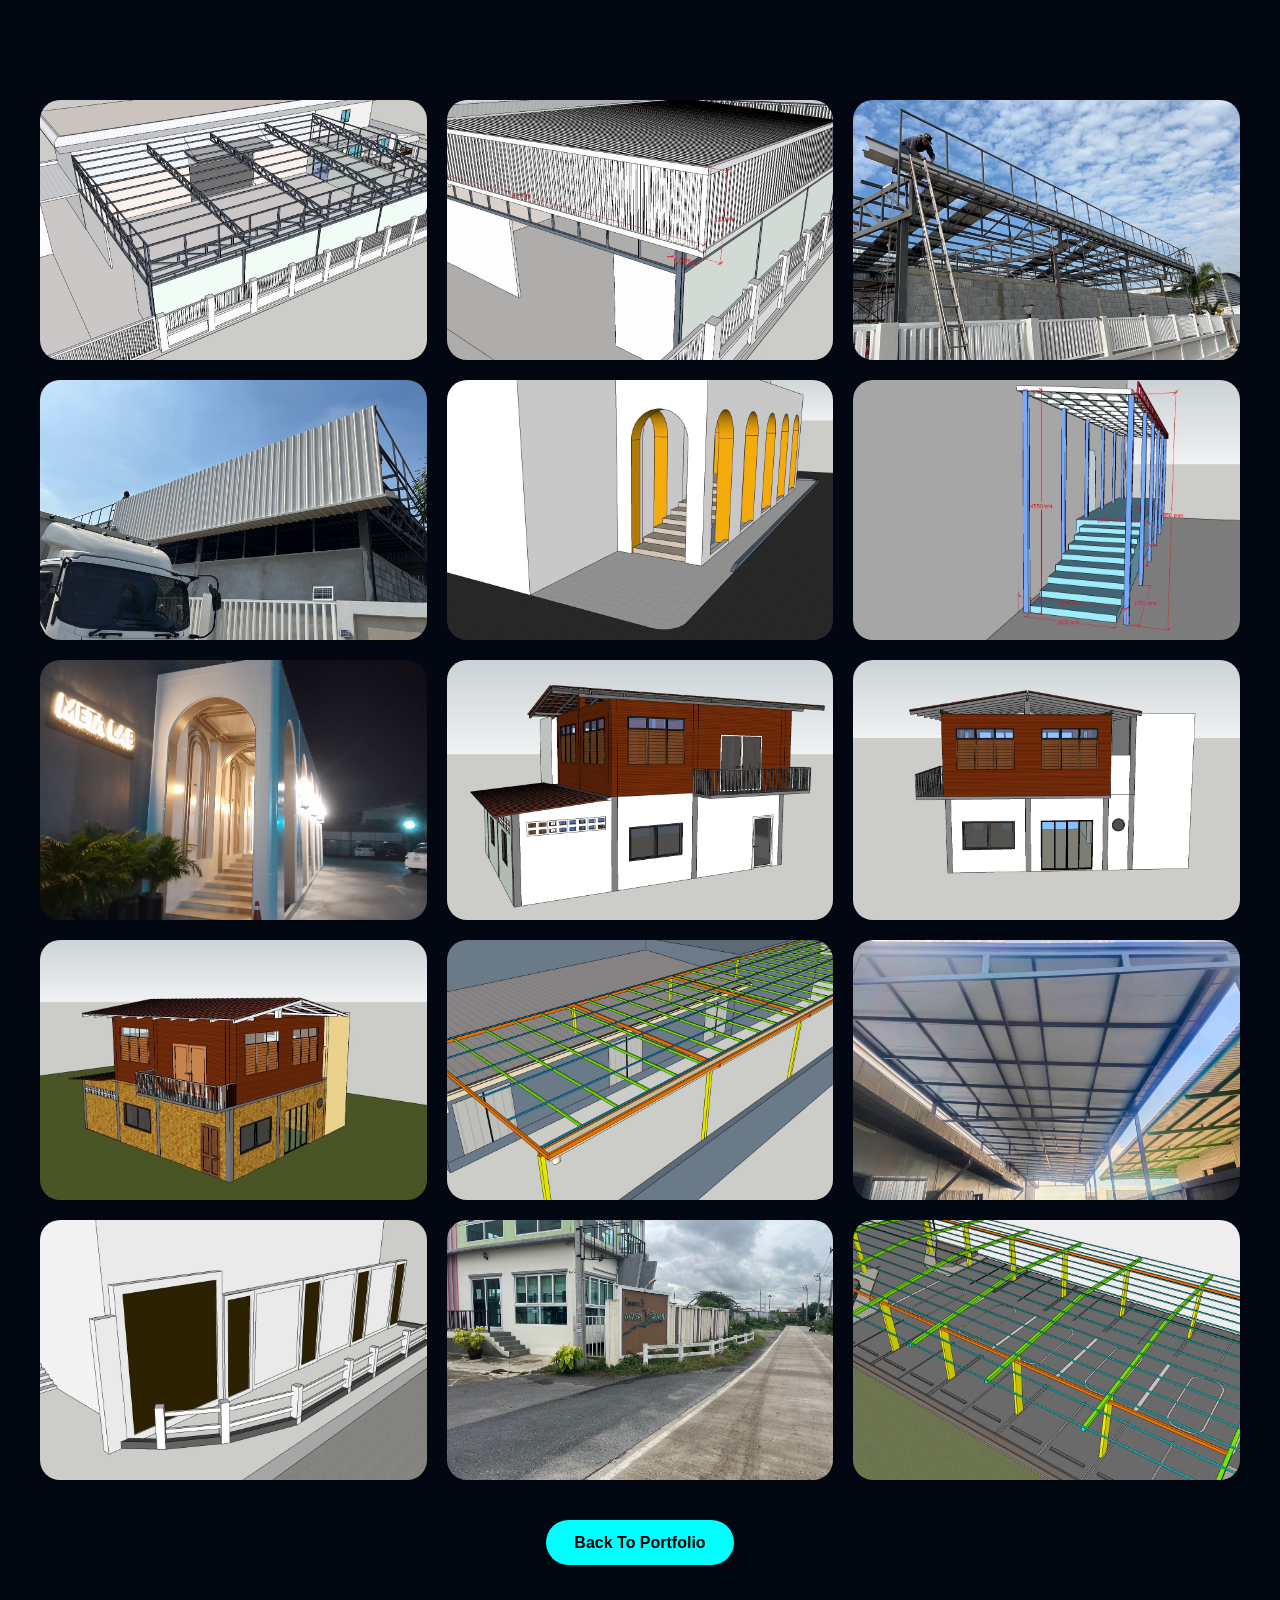
==== real-projects.html @ 2767db0d "first commit" ====
<!DOCTYPE html>
<html lang="en">
  <head>
    <meta charset="UTF-8" />
    <meta name="viewport" content="width=device-width, initial-scale=1.0" />

    <title>Real Projects</title>

    <link rel="stylesheet" href="style.css" />
  </head>

  <body>
    <section class="section">
      <!-- IMAGE GALLERY -->
      <div class="image-gallery">
        <img src="image/1.jpg" alt="" />
        <img src="image/2.jpg" alt="" />
        <img src="image/3.jpg" alt="" />
        <img src="image/9.jpg" alt="" />

        <img src="image/8.jpg" alt="" />
        <img src="image/13.jpg" alt="" />
        <img src="image/11.jpg" alt="" />

        <img src="image/jo01.jpg" alt="" />
        <img src="image/jo02.jpg" alt="" />
        <img src="image/15.jpg" alt="" />

         <img src="image/6.jpg" alt="" />
        <img src="image/12.jpg" alt="" />

          <img src="image/5.jpg" alt="" />
        <img src="image/4.jpg" alt="" />
        <img src="image/PARKING2.jpg" alt="" />
      </div>

      <!-- Back Button -->
      <div class="back-home">
        <a href="index.html"> Back To Portfolio </a>
      </div>
    </section>
  </body>
</html>
---- style.css ----
* {
  margin: 0;
  padding: 0;
  box-sizing: border-box;
}

body {
  background: #030712;
  color: white;
  font-family: Arial, sans-serif;
  line-height: 1.6;
}

/* Navbar */
header {
  position: fixed;
  width: 100%;
  top: 0;
  background: rgba(0, 0, 0, 0.7);
  backdrop-filter: blur(10px);
  z-index: 1000;
}

.navbar {
  max-width: 1200px;
  margin: auto;
  padding: 20px;
  display: flex;
  justify-content: space-between;
  align-items: center;
}


/* ========================= */
/* MOBILE NAVBAR */
/* ========================= */

/* Hamburger */
.menu-toggle {
  display: none;
  font-size: 32px;
  cursor: pointer;
  color: white;
}

/* ========================= */
/* MOBILE NAVBAR */
/* ========================= */

.menu-toggle {
  display: none;
  font-size: 35px;
  color: white;
  cursor: pointer;
}






.logo {
  color: cyan;
}

.nav-links {
  display: flex;
  gap: 25px;
  list-style: none;
}

.nav-links a {
  text-decoration: none;
  color: white;
  transition: 0.3s;
}

.nav-links a:hover {
  color: cyan;
}

/* Hero */
.hero {
  min-height: 100vh;
  display: flex;
  justify-content: center;
  align-items: center;
  text-align: center;
  padding: 120px 20px 50px;
}

.hero-content {
  max-width: 700px;
}

.profile-img {
  width: 270px;
  height: 270px;
  border-radius: 50%;
  object-fit: cover;
  border: 4px solid blanchedalmond;
  margin-bottom: 25px;
}

.hero h1 {
  font-size: 60px;
  margin-bottom: 15px;
}

.hero h3 {
  color: #9ca3af;
  margin-bottom: 20px;
}
.hero h4 {
  font-size: 30px;
  font-weight: 400;
}
.hero p {
  color: #d1d5db;
  margin-bottom: 30px;
}

/* Buttons */
.hero-btns {
  display: flex;
  justify-content: center;
  gap: 15px;
  flex-wrap: wrap;
}

.btn,
.btn-outline {
  padding: 12px 25px;
  border-radius: 30px;
  text-decoration: none;
  transition: 0.3s;
}

.btn {
  background: cyan;
  color: black;
}

.btn:hover {
  background: #00bcd4;
}

.btn-outline {
  border: 2px solid cyan;
  color: cyan;
}

.btn-outline:hover {
  background: cyan;
  color: black;
}

/* Sections */
.section {
  padding: 100px 20px;
}

.dark {
  background: #111827;
}

.section-title {
  text-align: center;
  font-size: 40px;
  margin-bottom: 50px;
  color: cyan;
}

/* About */
.about-content {
  max-width: 800px;
  margin: auto;
  text-align: center;
  color: #d1d5db;
}

/* ========================= */
/* ABOUT SECTION */
/* ========================= */

.about-section {
  max-width: 900px;
  margin: auto;
  padding: 80px 20px;
}

/* TABS */
.tabs {
  display: flex;
  gap: 50px;
  margin-bottom: 50px;
  flex-wrap: wrap;
}

.tab-btn {
  background: transparent;
  border: none;
  color: white;
  font-size: 38px;
  font-weight: bold;
  cursor: pointer;
  position: relative;
  transition: 0.3s;
}

/* ACTIVE LINE */
.tab-btn::after {
  content: "";
  position: absolute;
  left: 0;
  bottom: -10px;
  width: 0;
  height: 4px;
  background: cyan;
  transition: 0.3s;
}

.tab-btn:hover::after,
.tab-btn.active::after {
  width: 100%;
}

/* ACTIVE COLOR */
.tab-btn.active {
  color: cyan;
}

/* CONTENT */
.info-box {
  margin-bottom: 40px;
}

.info-box h3 {
  color: #3b82f6;
  font-size: 34px;
  margin-bottom: 10px;
}

.info-box p {
  color: #d1d5db;
  font-size: 24px;
  line-height: 1.6;
}

/* RESPONSIVE */
@media(max-width:768px) {

  .tabs {
    gap: 20px;
  }

  .tab-btn {
    font-size: 24px;
  }

  .info-box h3 {
    font-size: 24px;
  }

  .info-box p {
    font-size: 18px;
  }

}
/* ========================= */
/* ========================= */
/* PROJECTS */
/* ========================= */

.project-category {
  max-width: 1200px;
  margin: 70px auto 30px;
  font-size: 32px;
  color: cyan;
}

.projects-grid {
  max-width: 1200px;
  margin: auto;
  display: grid;
  grid-template-columns: repeat(2, 1fr);
  gap: 30px;
}

/* CARD */
.project-card {
  background: #111827;
  border-radius: 20px;
  overflow: hidden;
  border: 1px solid #1f2937;

  margin-bottom: 20px;
  transition: 0.3s;
}

.project-card:hover {
  transform: translateY(-10px);
  border-color: cyan;
}

/* IMAGE */
.main-project-image {
  width: 100%;
  height: 260px;
  object-fit: cover;
}

/* CONTENT */
.project-content {
  padding: 20px;
}

.project-content h4 {
  font-size: 24px;
  margin-bottom: 15px;
}

.project-content p {
  color: #9ca3af;
  margin-bottom: 20px;
  line-height: 1.6;
}

/* LINKS */
.project-links {
  display: flex;
  gap: 15px;
  flex-wrap: wrap;
}

.project-links a {
  text-decoration: none;
  background: cyan;
  color: black;
  padding: 12px 22px;
  border-radius: 30px;
  font-weight: bold;
  transition: 0.3s;
}

.project-links a:hover {
  background: #00bcd4;
}

/* ========================= */

/* ========================= */
/* SKETCHUP WRAPPER */
/* ========================= */

.sketchup-wrapper {
  max-width: 1200px;
  margin: auto;
  background: #111827;
  border-radius: 20px;
  overflow: hidden;
  border: 1px solid #1f2937;
}

.sketchup-cover {
  width: 100%;
  height: 400px;
  object-fit: cover;
}

.sketchup-content {
  padding: 30px;
}

.sketchup-content h4 {
  font-size: 32px;
  margin-bottom: 15px;
}

.sketchup-content p {
  color: #9ca3af;
  margin-bottom: 25px;
}

.view-folder-btn {
  display: inline-block;
  background: cyan;
  color: black;
  padding: 14px 28px;
  border-radius: 30px;
  text-decoration: none;
  font-weight: bold;
}

.view-folder-btn:hover {
  background: #00bcd4;
}

/* ========================= */
/* IMAGE GALLERY */
/* ========================= */

.gallery-text {
  text-align: center;
  color: #9ca3af;
  margin-bottom: 40px;
}

.image-gallery {
  max-width: 1200px;
  margin: auto;
  display: grid;
  grid-template-columns: repeat(3, 1fr);
  gap: 20px;
}

.image-gallery img {
  width: 100%;
  height: 260px;
  object-fit: cover;
  border-radius: 20px;
  transition: 0.3s;
  cursor: pointer;
}

.image-gallery img:hover {
  transform: scale(1.03);
}

/* BACK BUTTON */
.back-home {
  text-align: center;
  margin-top: 50px;
}

.back-home a {
  text-decoration: none;
  background: cyan;
  color: black;
  padding: 14px 28px;
  border-radius: 30px;
  font-weight: bold;
}


/* RESPONSIVE */
@media (max-width: 768px) {
  .image-gallery {
    grid-template-columns: 1fr;
  }
}
/* ========================= */
/* RESPONSIVE */
/* ========================= */

@media (max-width: 768px) {
  .projects-grid {
    grid-template-columns: 1fr;
  }

  .project-category {
    font-size: 26px;
  }

  .main-project-image {
    height: 220px;
  }

  .scroll-gallery img {
    width: 300px;
    height: 200px;
  }
}
/* ========================= */
/* RESPONSIVE */
/* ========================= */

@media (max-width: 768px) {
  .projects-grid {
    grid-template-columns: 1fr;
  }

  .project-category {
    font-size: 26px;
  }

  .main-project-image {
    height: 220px;
  }

  .project-gallery img {
    height: 140px;
  }
}

/* RESPONSIVE */
@media (max-width: 768px) {
  .projects-grid {
    grid-template-columns: 1fr;
  }

  .project-category {
    font-size: 26px;
  }
}

/* Contact */
.contact-content {
  text-align: center;
  border: 2px solid cadetblue;
}

.contact-content p {
  margin: 20px 0;
  font-size: 18px;
}

.contact-content i {
  color: cyan;
  margin-right: 10px;
}
/* Certificate */
.certificate-grid {
  max-width: 1200px;
  margin: auto;
  display: grid;
  grid-template-columns: repeat(3, 1fr);
  gap: 30px;
}

.certificate-card {
  background: #1f2937;
  border-radius: 20px;
  overflow: hidden;
  transition: 0.3s;
}

.certificate-card:hover {
  transform: translateY(-10px);
}

.certificate-card img {
  width: 100%;
  height: 220px;
  object-fit: cover;
}

.certificate-content {
  padding: 20px;
}

.certificate-content h3 {
  margin-bottom: 15px;
}

.certificate-content p {
  color: #9ca3af;
  margin-bottom: 20px;
}

.certificate-content a {
  display: inline-block;
  padding: 10px 20px;
  background: cyan;
  color: black;
  border-radius: 30px;
  text-decoration: none;
  font-weight: bold;
}

.certificate-content a:hover {
  background: #00bcd4;
}

/* Responsive */
@media (max-width: 768px) {
  .certificate-grid {
    grid-template-columns: 1fr;
  }
  
}

/* CV PAGE */
.cv-page {
  min-height: 100vh;
  display: flex;
  justify-content: center;
  align-items: center;
  background: #030712;
  padding: 20px;
}

.cv-container {
  background: #111827;
  padding: 50px;
  border-radius: 20px;
  text-align: center;
  max-width: 500px;
  width: 100%;
}

.cv-container h1 {
  font-size: 40px;
  margin-bottom: 20px;
  color: cyan;
}

.cv-container p {
  color: #d1d5db;
  margin-bottom: 30px;
}

.download-btn {
  display: inline-block;
  background: cyan;
  color: black;
  padding: 15px 30px;
  border-radius: 30px;
  text-decoration: none;
  font-weight: bold;
  transition: 0.3s;
}

.download-btn:hover {
  background: #00bcd4;
}

.back-btn {
  color: cyan;
  text-decoration: none;
}

/* Footer */
footer {
  text-align: center;
  padding: 30px;
  border-top: 1px solid #1f2937;
  color: #9ca3af;
}
/* MOBILE */
@media(max-width:768px) {

  .navbar {
    position: relative;
  }

  /* Hamburger */
  .menu-toggle {
    display: block;
  }

  /* Menu */
  .nav-links {

    position: absolute;

    top: 80px;
    left: 0;

    width: 100%;

    background: #111827;

    flex-direction: column;

    align-items: center;

    padding: 20px 0;

    display: none;
  }

  /* Show Menu */
  .nav-links.active {
    display: flex;
  }

  .nav-links li {
    margin: 15px 0;
  }
   .hero h1 {
    font-size: 38px;
  }

  .section-title {
    font-size: 32px;
  }

  .skills-grid,
  .projects-grid {
    grid-template-columns: 1fr;
  }

}
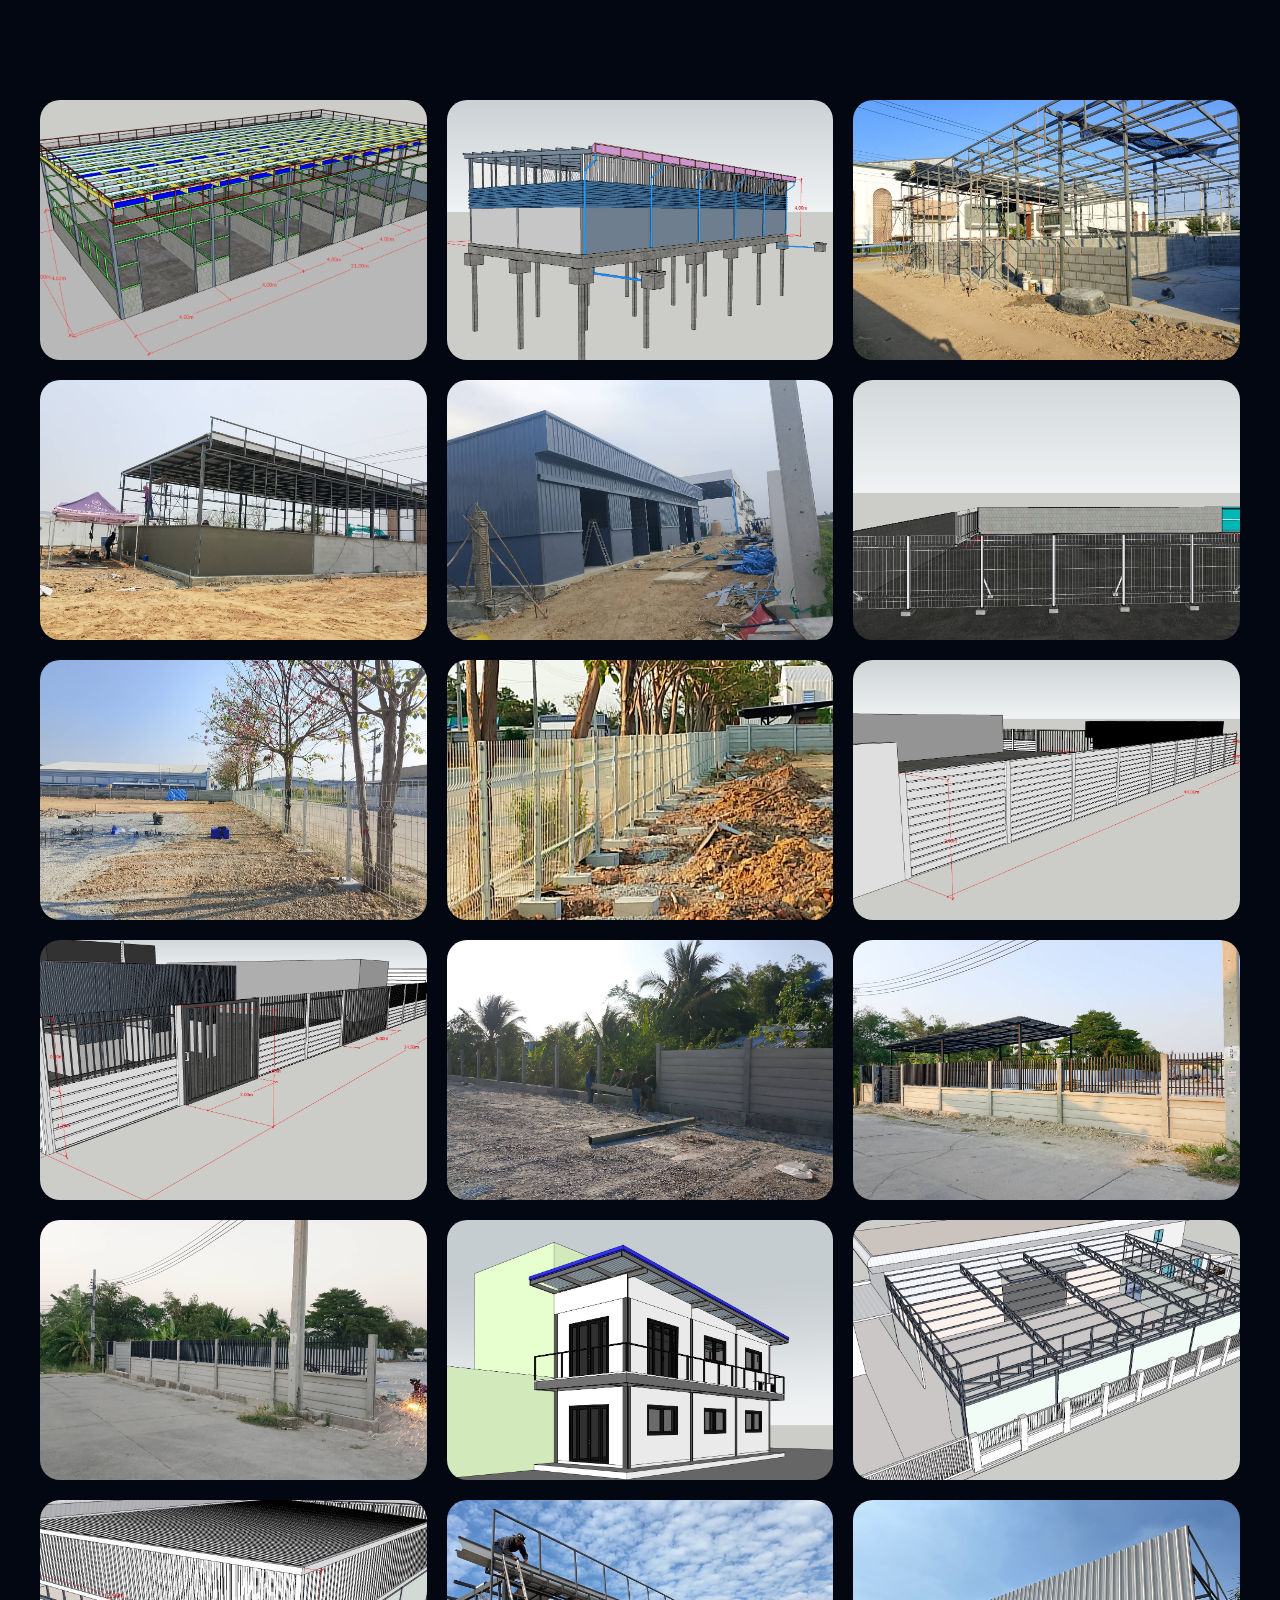
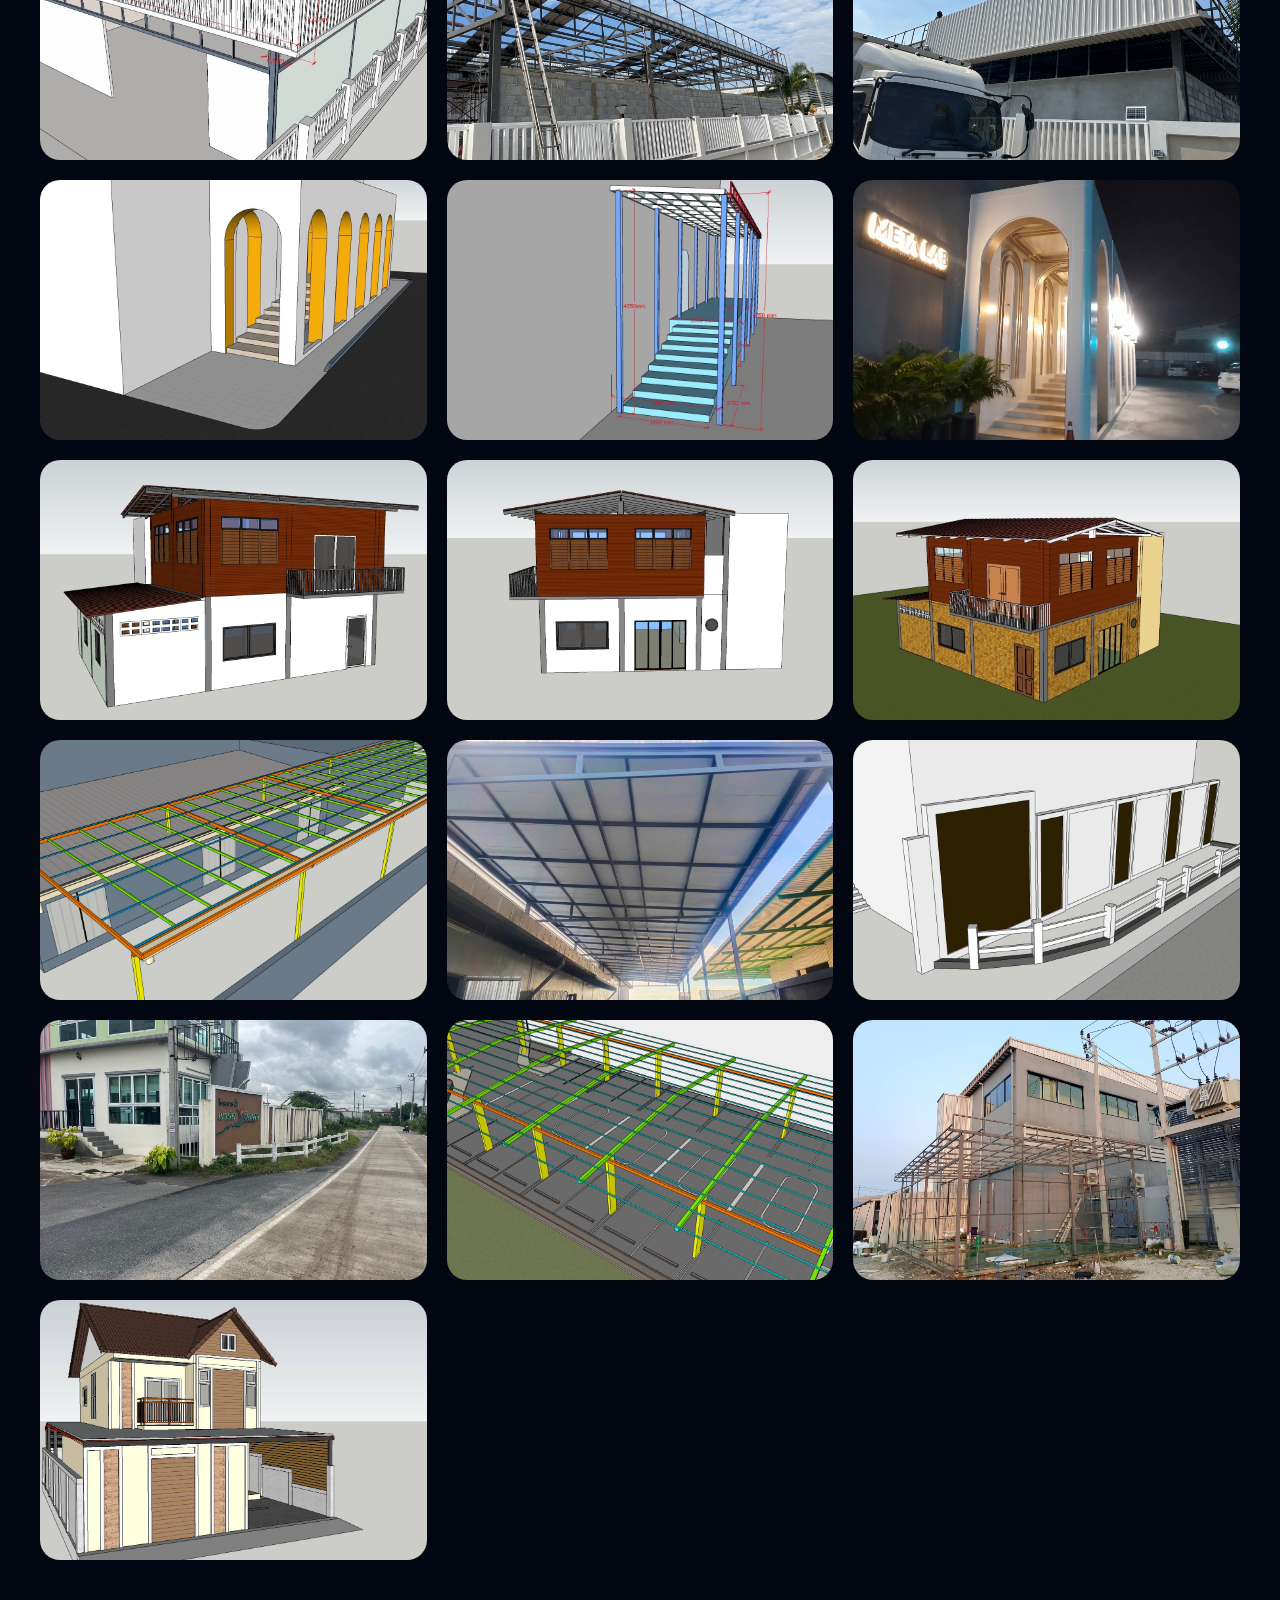
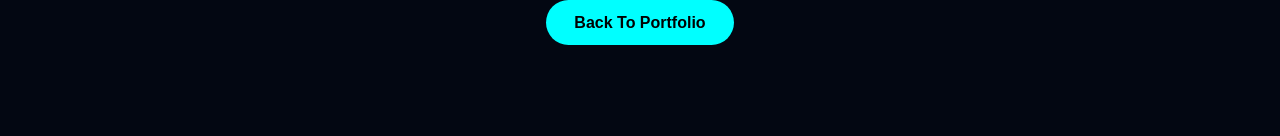
==== commit 6a5a12e9: "upload img and edited" ====
--- a/real-projects.html
+++ b/real-projects.html
@@ -13,6 +13,21 @@
     <section class="section">
       <!-- IMAGE GALLERY -->
       <div class="image-gallery">
+        <img src="image/g2.jpg" alt="" />
+        <img src="image/g1.jpg" alt="" />
+        <img src="image/g4.jpg" alt="" />
+        <img src="image/g6.jpg" alt="" />
+        <img src="image/g3.jpg" alt="" />
+        <img src="image/x1.jpg" alt="" />
+        <img src="image/x2.jpg" alt="" />
+        <img src="image/x3.jpg" alt="" />
+        <img src="image/re1.jpg" alt="" />
+        <img src="image/re2.jpg" alt="" />
+        <img src="image/re3.jpg" alt="" />
+        <img src="image/re4.jpg" alt="" />
+        <img src="image/re5.jpg" alt="" />
+        <img src="image/sujitora_house3.jpg" alt="" />
+
         <img src="image/1.jpg" alt="" />
         <img src="image/2.jpg" alt="" />
         <img src="image/3.jpg" alt="" />
@@ -26,12 +41,14 @@
         <img src="image/jo02.jpg" alt="" />
         <img src="image/15.jpg" alt="" />
 
-         <img src="image/6.jpg" alt="" />
+        <img src="image/6.jpg" alt="" />
         <img src="image/12.jpg" alt="" />
 
-          <img src="image/5.jpg" alt="" />
+        <img src="image/5.jpg" alt="" />
         <img src="image/4.jpg" alt="" />
         <img src="image/PARKING2.jpg" alt="" />
+        <img src="image/44.jpg" alt="" />
+        <img src="image/hh.jpg" alt="" />
       </div>
 
       <!-- Back Button -->
--- a/style.css
+++ b/style.css
@@ -30,7 +30,6 @@
   align-items: center;
 }
 
-
 /* ========================= */
 /* MOBILE NAVBAR */
 /* ========================= */
@@ -53,11 +52,6 @@
   color: white;
   cursor: pointer;
 }
-
-
-
-
-
 
 .logo {
   color: cyan;
@@ -110,16 +104,96 @@
 .hero h3 {
   color: #9ca3af;
   margin-bottom: 20px;
+  font-family: Cambria, Cochin, Georgia, Times, "Times New Roman", serif;
 }
 .hero h4 {
   font-size: 30px;
   font-weight: 400;
+  font-family: monospace;
 }
 .hero p {
   color: #d1d5db;
   margin-bottom: 30px;
-}
-
+  font-family: Georgia, "Times New Roman", Times, serif;
+}
+/* Hero typing */
+.typing {
+  overflow: hidden;
+  white-space: nowrap;
+  border-right: 2px solid cyan;
+  width: 0;
+  animation: typing 2s steps(20, end) forwards, blink 0.8s step-end 3,
+    hideCursor 0s forwards;
+  animation-delay: 0s, 0s, 2s;
+}
+
+/* Welcome typing */
+.typing-welcome {
+  overflow: hidden;
+  white-space: nowrap;
+  border-right: 2px solid cyan;
+  width: 0;
+  opacity: 0;
+  animation: showText 0s forwards, typing 2s steps(30, end) forwards,
+    blink 0.8s step-end 3, hideCursor 0s forwards;
+  animation-delay: 4s, 4s, 4s, 6s;
+}
+
+/* typing */
+@keyframes typing {
+  from {
+    width: 0;
+  }
+  to {
+    width: 100%;
+  }
+}
+
+/* cursor blink */
+@keyframes blink {
+  50% {
+    border-color: transparent;
+  }
+}
+
+/* hide cursor */
+@keyframes hideCursor {
+  to {
+    border-right: none;
+  }
+}
+
+/* fade */
+.fade-name {
+  opacity: 0;
+  transform: translateY(20px);
+  animation: fadeUp 1s ease forwards;
+  animation-delay: 2.2s;
+}
+
+.fade-title {
+  opacity: 0;
+  transform: translateY(20px);
+  animation: fadeUp 1s ease forwards;
+  animation-delay: 3s;
+}
+
+@keyframes fadeUp {
+  from {
+    opacity: 0;
+    transform: translateY(20px);
+  }
+  to {
+    opacity: 1;
+    transform: translateY(0);
+  }
+}
+
+@keyframes showText {
+  to {
+    opacity: 1;
+  }
+}
 /* Buttons */
 .hero-btns {
   display: flex;
@@ -188,7 +262,9 @@
   margin: auto;
   padding: 80px 20px;
 }
-
+.about-content p {
+  text-align: justify;
+}
 /* TABS */
 .tabs {
   display: flex;
@@ -225,47 +301,36 @@
   width: 100%;
 }
 
-/* ACTIVE COLOR */
-.tab-btn.active {
+/* Skills*/
+
+.tab-content {
+  display: flex;
+  gap: 20px;
+  justify-content: center;
+  flex-wrap: wrap;
+}
+
+.info-box {
+  width: 250px;
+  padding: 25px;
+  background: rgba(255, 255, 255, 0.05);
+  border: 1px solid rgba(0, 255, 255, 0.2);
+  border-radius: 20px;
+  text-align: center;
+  transition: 0.3s ease;
+}
+
+.info-box:hover {
+  transform: translateY(-8px);
+}
+
+.info-box h3 {
   color: cyan;
-}
-
-/* CONTENT */
-.info-box {
-  margin-bottom: 40px;
-}
-
-.info-box h3 {
-  color: #3b82f6;
-  font-size: 34px;
-  margin-bottom: 10px;
+  font-size: 28px;
 }
 
 .info-box p {
-  color: #d1d5db;
-  font-size: 24px;
-  line-height: 1.6;
-}
-
-/* RESPONSIVE */
-@media(max-width:768px) {
-
-  .tabs {
-    gap: 20px;
-  }
-
-  .tab-btn {
-    font-size: 24px;
-  }
-
-  .info-box h3 {
-    font-size: 24px;
-  }
-
-  .info-box p {
-    font-size: 18px;
-  }
-
+  color: #ddd;
 }
 /* ========================= */
 /* ========================= */
@@ -442,7 +507,6 @@
   font-weight: bold;
 }
 
-
 /* RESPONSIVE */
 @media (max-width: 768px) {
   .image-gallery {
@@ -504,21 +568,6 @@
   }
 }
 
-/* Contact */
-.contact-content {
-  text-align: center;
-  border: 2px solid cadetblue;
-}
-
-.contact-content p {
-  margin: 20px 0;
-  font-size: 18px;
-}
-
-.contact-content i {
-  color: cyan;
-  margin-right: 10px;
-}
 /* Certificate */
 .certificate-grid {
   max-width: 1200px;
@@ -577,7 +626,6 @@
   .certificate-grid {
     grid-template-columns: 1fr;
   }
-  
 }
 
 /* CV PAGE */
@@ -629,6 +677,72 @@
   color: cyan;
   text-decoration: none;
 }
+/* Contact Section */
+#contact {
+  padding: 50px 20px;
+  background: #0f172a;
+}
+
+.contact-content {
+  max-width: 500px;
+  margin: auto;
+  display: flex;
+  flex-direction: column;
+  gap: 15px;
+}
+
+/* Links & Address */
+.contact-content a,
+.contact-content p {
+  display: flex;
+  align-items: center;
+  gap: 12px;
+  background: #1e293b;
+  color: white;
+  text-decoration: none;
+  padding: 15px 18px;
+  border-radius: 10px;
+  font-size: 16px;
+  transition: 0.3s ease;
+  word-break: break-word;
+}
+
+/* Hover */
+.contact-content a:hover {
+  background: #2563eb;
+  transform: translateX(5px);
+}
+
+/* Icons */
+.contact-content img {
+  width: 24px;
+  height: 24px;
+  flex-shrink: 0;
+}
+
+/* Address */
+.contact-content p {
+  line-height: 1.6;
+}
+
+/* Responsive */
+@media (max-width: 600px) {
+  #contact {
+    padding: 40px 15px;
+  }
+
+  .contact-content a,
+  .contact-content p {
+    font-size: 14px;
+    padding: 12px 14px;
+    gap: 10px;
+  }
+
+  .contact-content img {
+    width: 20px;
+    height: 20px;
+  }
+}
 
 /* Footer */
 footer {
@@ -638,8 +752,7 @@
   color: #9ca3af;
 }
 /* MOBILE */
-@media(max-width:768px) {
-
+@media (max-width: 768px) {
   .navbar {
     position: relative;
   }
@@ -651,7 +764,6 @@
 
   /* Menu */
   .nav-links {
-
     position: absolute;
 
     top: 80px;
@@ -678,7 +790,7 @@
   .nav-links li {
     margin: 15px 0;
   }
-   .hero h1 {
+  .hero h1 {
     font-size: 38px;
   }
 
@@ -690,6 +802,4 @@
   .projects-grid {
     grid-template-columns: 1fr;
   }
-
-}
-
+}
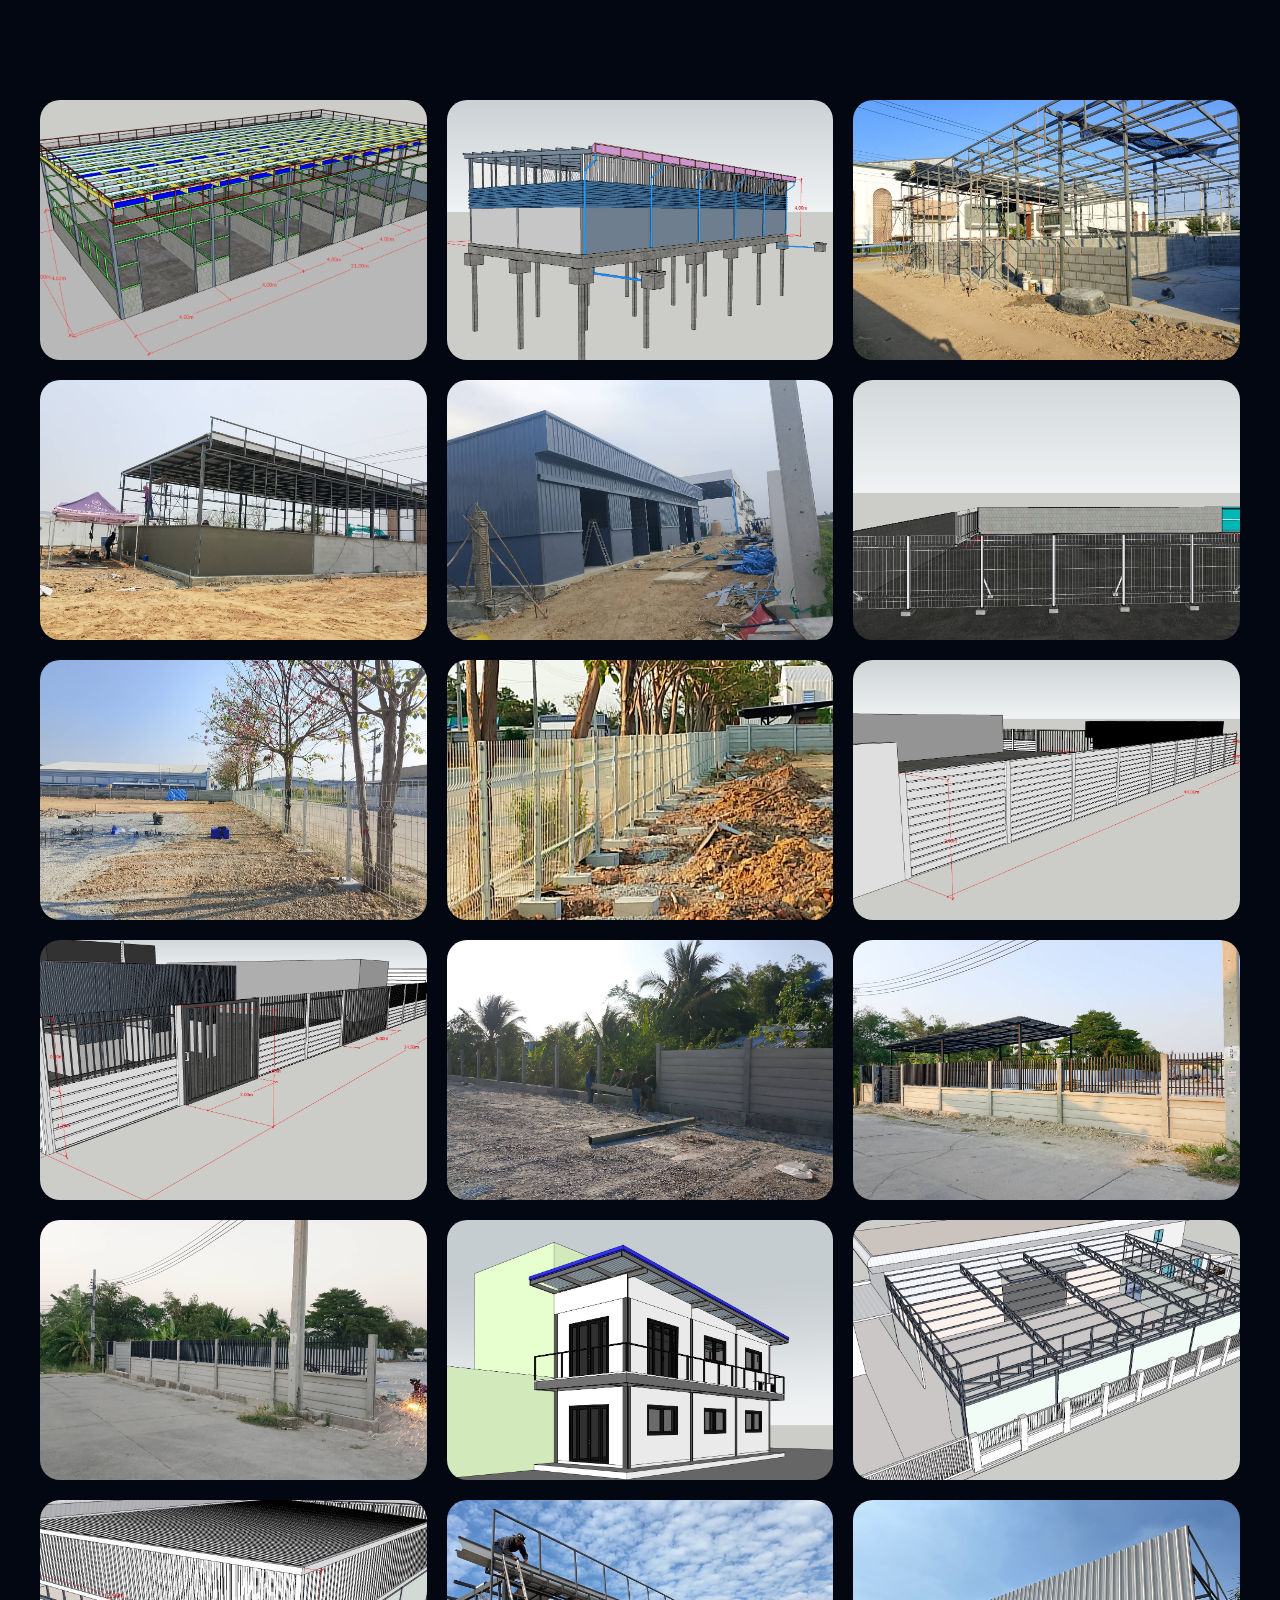
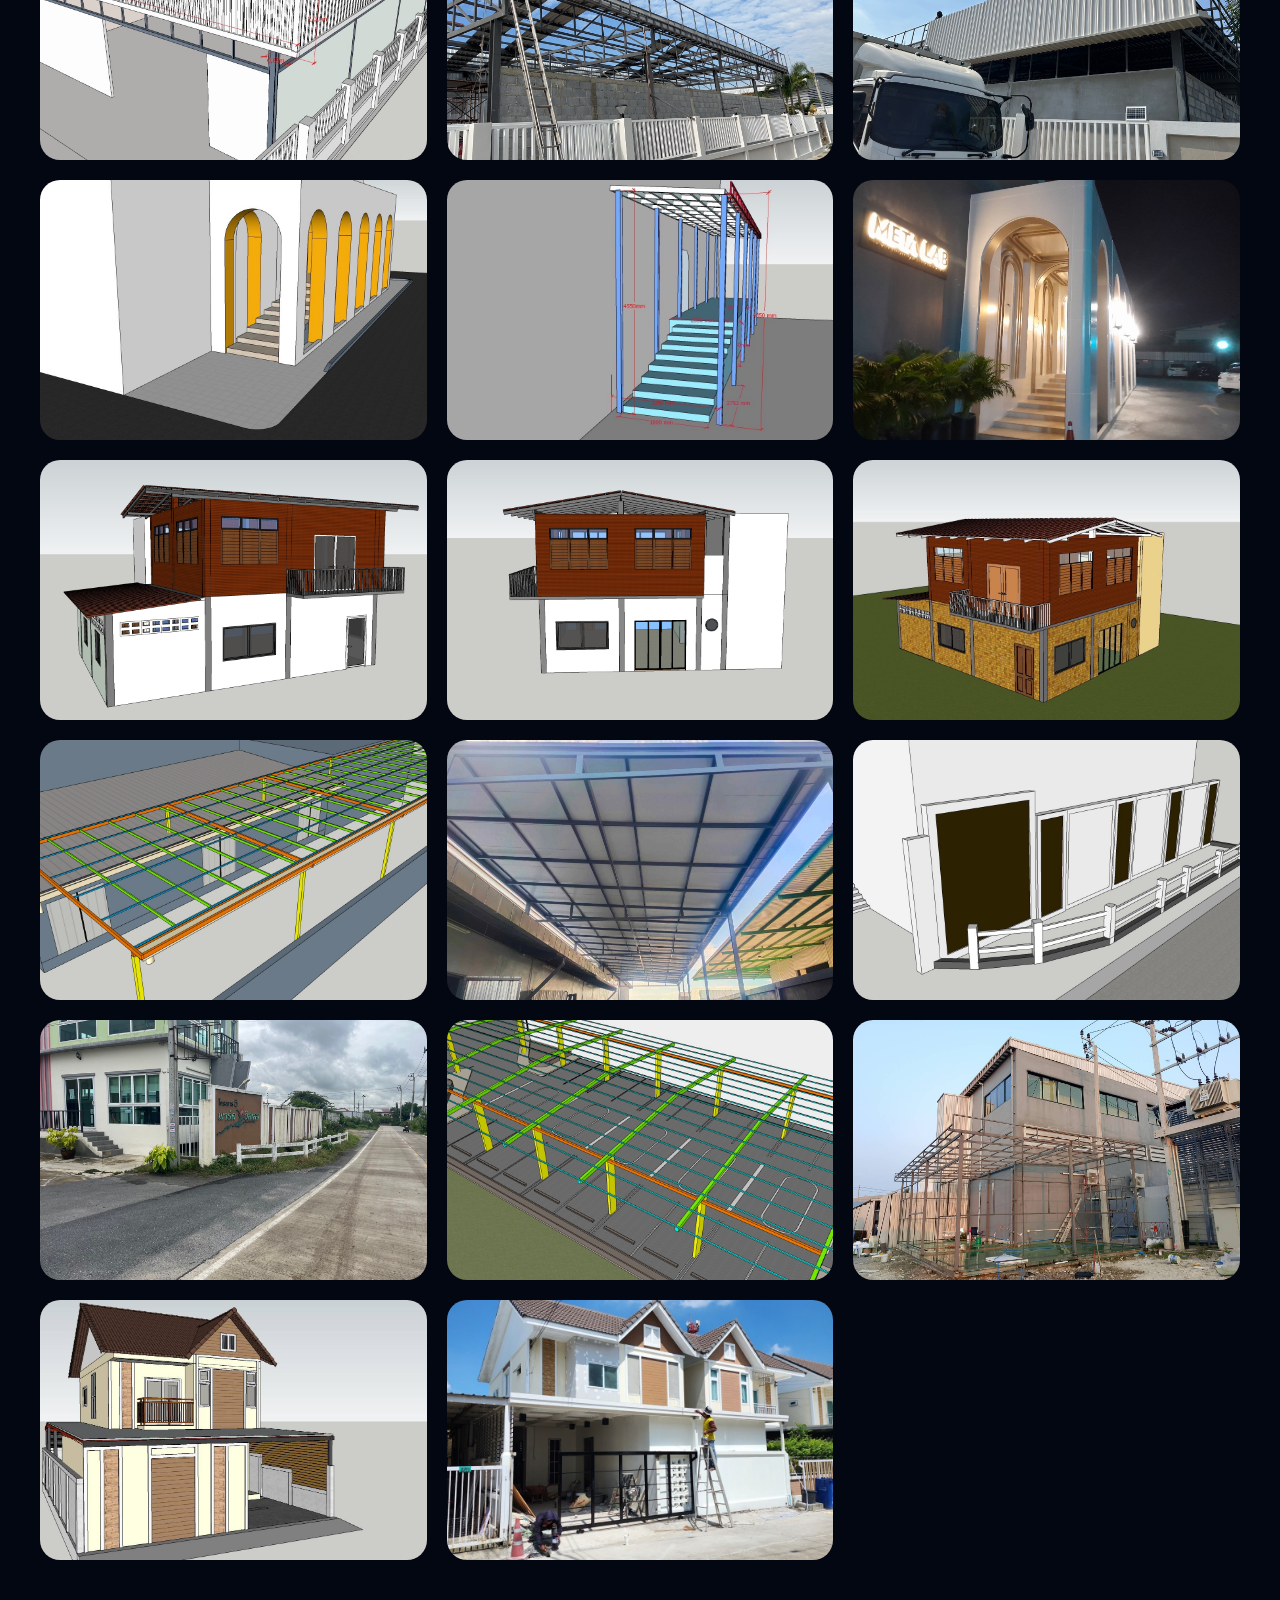
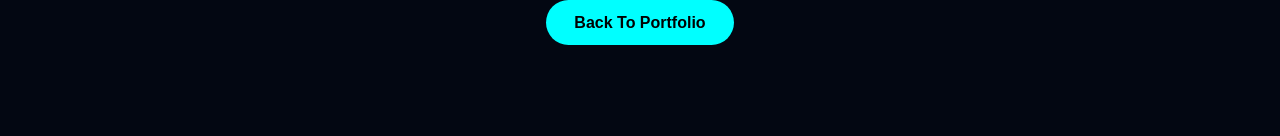
==== commit 6be06d4a: "upload img" ====
--- a/real-projects.html
+++ b/real-projects.html
@@ -49,6 +49,7 @@
         <img src="image/PARKING2.jpg" alt="" />
         <img src="image/44.jpg" alt="" />
         <img src="image/hh.jpg" alt="" />
+        <img src="image/hh2.jpg" alt="">
       </div>
 
       <!-- Back Button -->
--- a/style.css
+++ b/style.css
@@ -107,7 +107,7 @@
   font-family: Cambria, Cochin, Georgia, Times, "Times New Roman", serif;
 }
 .hero h4 {
-  font-size: 30px;
+  font-size: 20px;
   font-weight: 400;
   font-family: monospace;
 }
